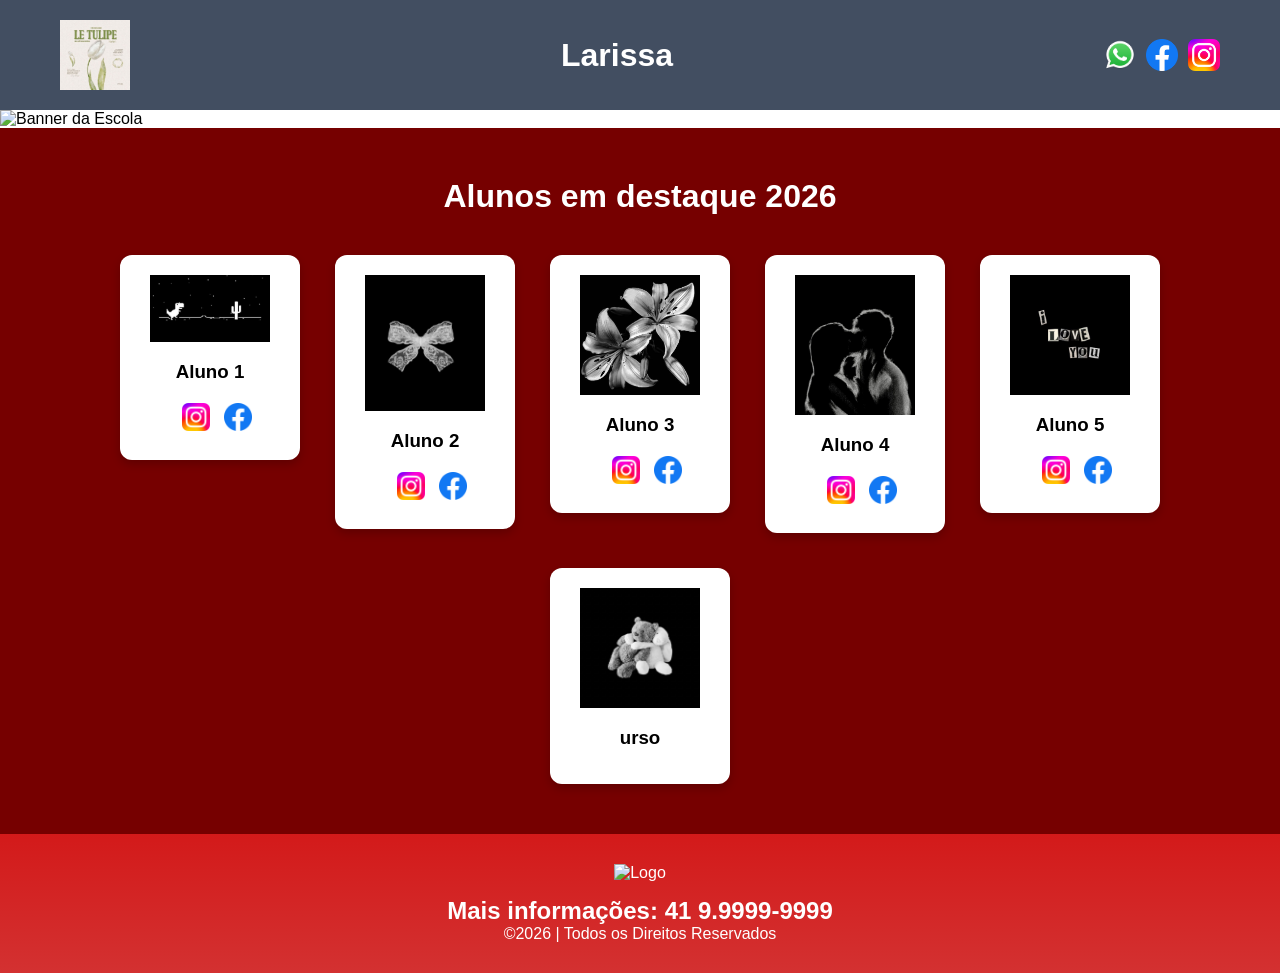
==== index.html @ 87cdd2d8 ",,," ====
<!DOCTYPE html>
<html lang="pt-br">
<head>
    <meta charset="UTF-8">
    <meta name="viewport" content="width=device-width, initial-scale=1.0">
    <title>Home | Nossa Escola</title>
    <link rel="stylesheet" href="style.css">
</head>

<body>

    <!-- HEADER -->
    <header>
        <div class="cabecalho-itens">
            <img class="cabecalho-imagem" src="baixados (1).jpg" alt="Logo">

            <h1 class="titulo_site">Larissa</h1>

            <div class="sociais">
                <img src="WhatsApp_icon.png" alt="WhatsApp">
                <img src="Facebook.png" alt="Facebook">
                <img src="Instagram.png" alt="Instagram">
            </div>
        </div>
    </header>

    <!-- BANNER -->
    <section class="banner1">
        <img src="banner.png" alt="Banner da Escola">
    </section>

    <!-- ESTUDANTES -->
    <section class="estudante">

        <h2 class="estudante_titulo">Alunos em destaque 2026</h2>

        <div class="estudantes_todos">

            <div class="estudante-div">
                <img class="estudante-imagem" src="larift.jpg" alt="dino">
                <h3>Aluno 1</h3>
                <img class="estudante-icone" src="site_school.png" alt="">
                <img class="estudante-icone" src="Instagram.png" alt="">
                <img class="estudante-icone" src="Facebook.png" alt="">
            </div>

            <div class="estudante-div">
                <img class="estudante-imagem" src="laco.jpg" alt="laço">
                <h3>Aluno 2</h3>
                <img class="estudante-icone" src="site_school.png" alt="">
                <img class="estudante-icone" src="Instagram.png" alt="">
                <img class="estudante-icone" src="Facebook.png" alt="">
            </div>

            <div class="estudante-div">
                <img class="estudante-imagem" src="flor2.jpg" alt="flor">
                <h3>Aluno 3</h3>
                <img class="estudante-icone" src="site_school.png" alt="">
                <img class="estudante-icone" src="Instagram.png" alt="">
                <img class="estudante-icone" src="Facebook.png" alt="">
            </div>

            <div class="estudante-div">
                <img class="estudante-imagem" src="casal.jpg" alt="casal">
                <h3>Aluno 4</h3>
                <img class="estudante-icone" src="site_school.png" alt="">
                <img class="estudante-icone" src="Instagram.png" alt="">
                <img class="estudante-icone" src="Facebook.png" alt="">
            </div>

            <div class="estudante-div">
                <img class="estudante-imagem" src="love.jpg" alt="love">
                <h3>Aluno 5</h3>
                <img class="estudante-icone" src="site_school.png" alt="">
                <img class="estudante-icone" src="Instagram.png" alt="">
                <img class="estudante-icone" src="Facebook.png" alt="">
            </div>

            <div class="estudante-div">
                <img class="estudante-imagem" src="urso.jpg" alt="urso">
                <h3>urso</h3>
            </div>

        </div>

    </section>

    <!-- RODAPÉ -->
    <footer class="escola">

        <img class="logo_rodape" src="logo_nossa_escola.png" alt="Logo">

        <h2>
            Mais informações:
            <a class="link" href="https://wa.me/5541999999999">
                41 9.9999-9999
            </a>
        </h2>

        <p>©2026 | Todos os Direitos Reservados</p>

    </footer>

</body>
</html>
---- style.css ----
*{
    margin:0;
    padding:0;
    box-sizing:border-box;
}

body{
    font-family:Arial, Helvetica, sans-serif;
}

/* HEADER */

header{
    background:#424e61;
    color:white;
    padding:20px 0;
}

.cabecalho-itens{
    max-width:1200px;
    margin:auto;
    display:flex;
    justify-content:space-between;
    align-items:center;
    padding:0 20px;
}

.cabecalho-imagem{
    width:70px;
}

.titulo_site{
    font-size:32px;
}

.sociais{
    display:flex;
    gap:10px;
}

.sociais img{
    width:32px;
}

/* BANNER */

.banner1 img{
    width:100%;
    display:block;
}

/* ESTUDANTES */

.estudante{
    background:#760000;
    padding:50px 20px;
}

.estudante_titulo{
    text-align:center;
    color:white;
    margin-bottom:40px;
    font-size:32px;
}

.estudantes_todos{
    max-width:1200px;
    margin:auto;
    display:flex;
    justify-content:center;
    align-items:flex-start;
    flex-wrap:wrap;
    gap:35px;
}

.estudante-div{
    width:180px;
    background:white;
    border-radius:12px;
    padding:20px;
    text-align:center;
    box-shadow:0 4px 10px rgba(0,0,0,.2);
}

.estudante-imagem{
    width:120px;
    margin-bottom:15px;
}

.estudante-div h3{
    margin-bottom:15px;
}

.estudante-icone{
    width:28px;
    margin:5px;
    cursor:pointer;
}

/* RODAPÉ */

.escola{
    background:linear-gradient(#d31a1a,#d33131);
    color:white;
    text-align:center;
    padding:30px;
}

.logo_rodape{
    width:90px;
    margin-bottom:15px;
}

.link{
    color:white;
    text-decoration:none;
}

.link:hover{
    text-decoration:underline;
}
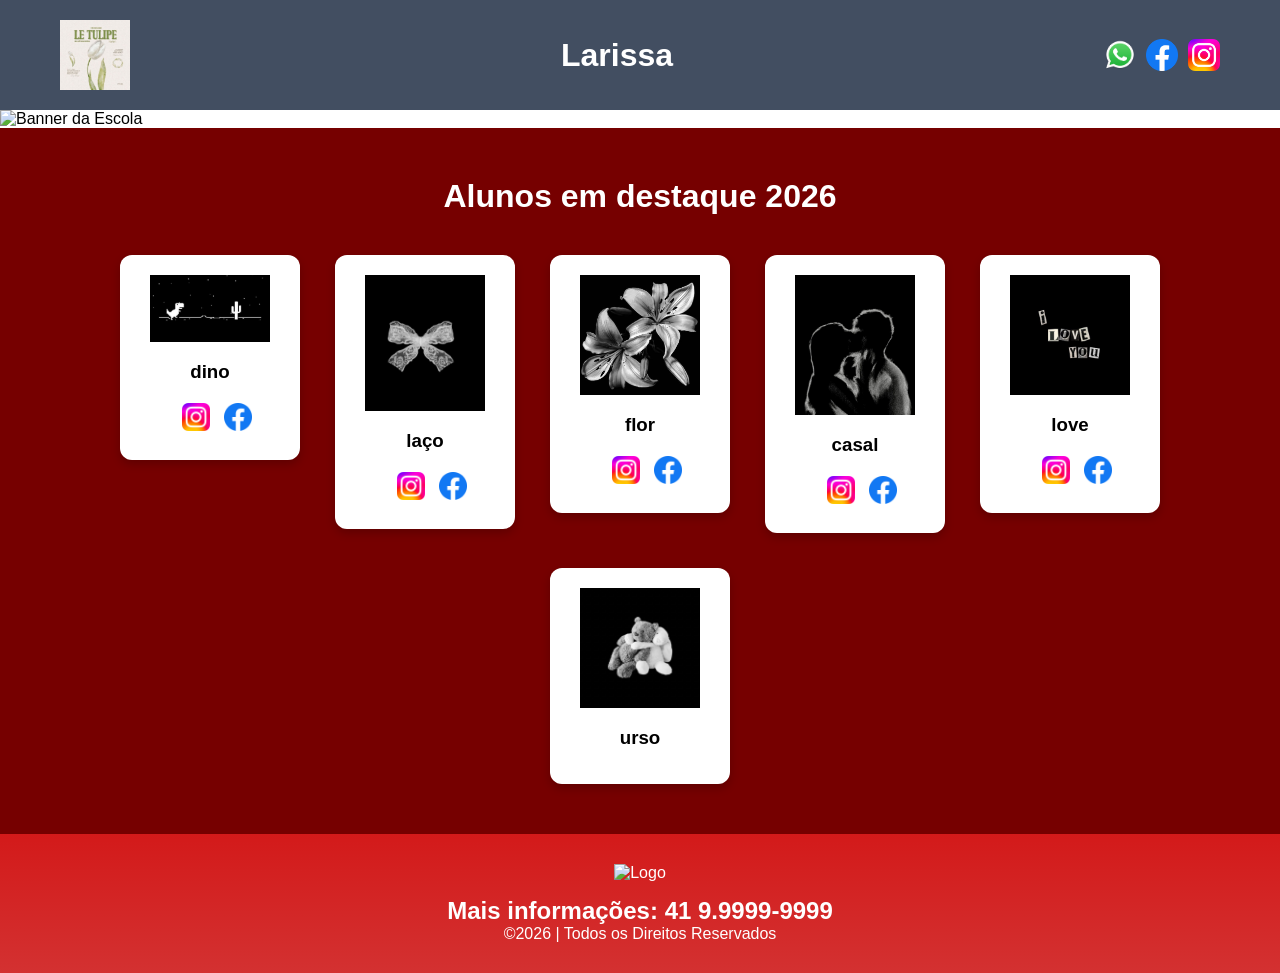
==== commit 09b4a93f: "ow" ====
--- a/index.html
+++ b/index.html
@@ -38,7 +38,7 @@
 
             <div class="estudante-div">
                 <img class="estudante-imagem" src="larift.jpg" alt="dino">
-                <h3>Aluno 1</h3>
+                <h3>dino</h3>
                 <img class="estudante-icone" src="site_school.png" alt="">
                 <img class="estudante-icone" src="Instagram.png" alt="">
                 <img class="estudante-icone" src="Facebook.png" alt="">
@@ -46,7 +46,7 @@
 
             <div class="estudante-div">
                 <img class="estudante-imagem" src="laco.jpg" alt="laço">
-                <h3>Aluno 2</h3>
+                <h3>laço</h3>
                 <img class="estudante-icone" src="site_school.png" alt="">
                 <img class="estudante-icone" src="Instagram.png" alt="">
                 <img class="estudante-icone" src="Facebook.png" alt="">
@@ -54,7 +54,7 @@
 
             <div class="estudante-div">
                 <img class="estudante-imagem" src="flor2.jpg" alt="flor">
-                <h3>Aluno 3</h3>
+                <h3>flor</h3>
                 <img class="estudante-icone" src="site_school.png" alt="">
                 <img class="estudante-icone" src="Instagram.png" alt="">
                 <img class="estudante-icone" src="Facebook.png" alt="">
@@ -62,7 +62,7 @@
 
             <div class="estudante-div">
                 <img class="estudante-imagem" src="casal.jpg" alt="casal">
-                <h3>Aluno 4</h3>
+                <h3>casal</h3>
                 <img class="estudante-icone" src="site_school.png" alt="">
                 <img class="estudante-icone" src="Instagram.png" alt="">
                 <img class="estudante-icone" src="Facebook.png" alt="">
@@ -70,7 +70,7 @@
 
             <div class="estudante-div">
                 <img class="estudante-imagem" src="love.jpg" alt="love">
-                <h3>Aluno 5</h3>
+                <h3>love</h3>
                 <img class="estudante-icone" src="site_school.png" alt="">
                 <img class="estudante-icone" src="Instagram.png" alt="">
                 <img class="estudante-icone" src="Facebook.png" alt="">
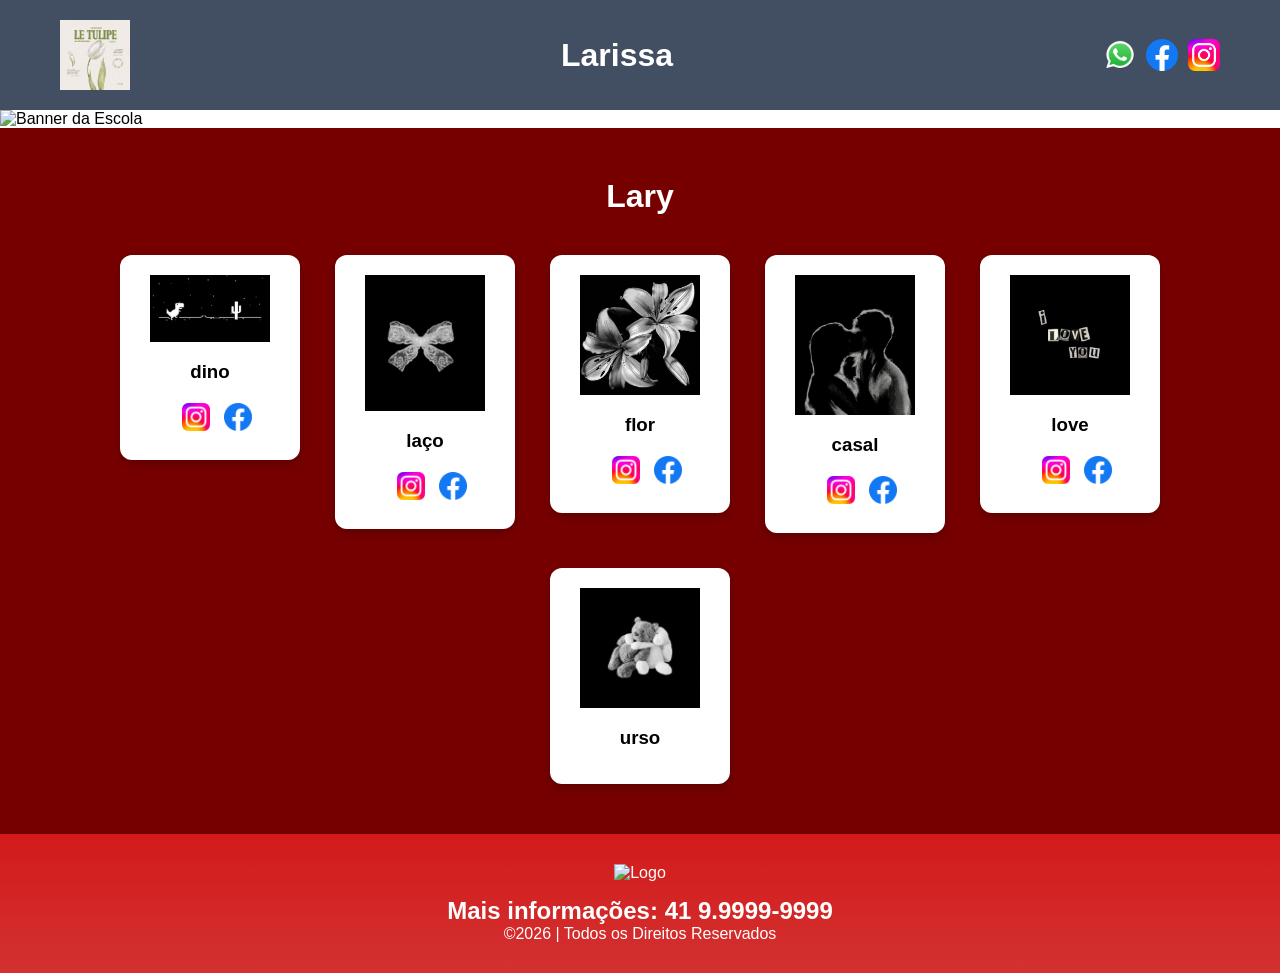
==== commit 3c3116e4: "..." ====
--- a/index.html
+++ b/index.html
@@ -32,7 +32,7 @@
     <!-- ESTUDANTES -->
     <section class="estudante">
 
-        <h2 class="estudante_titulo">Alunos em destaque 2026</h2>
+        <h2 class="estudante_titulo">Lary</h2>
 
         <div class="estudantes_todos">
 
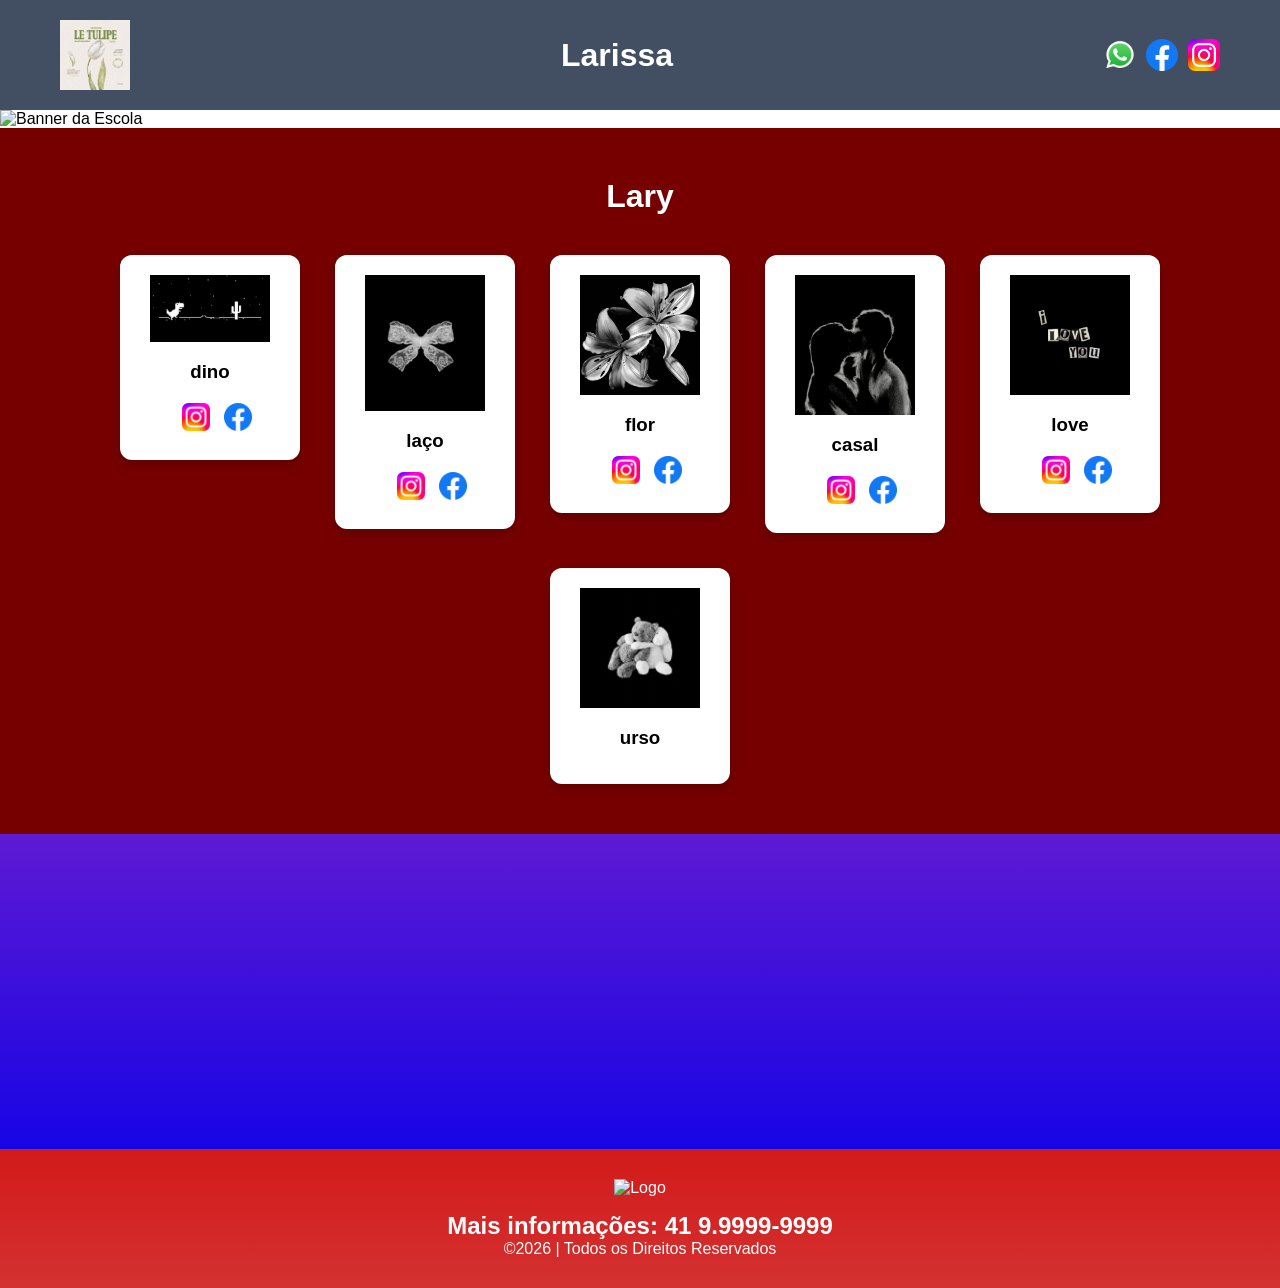
==== commit 91669f9b: "51" ====
--- a/index.html
+++ b/index.html
@@ -85,7 +85,16 @@
 
     </section>
 
-    <!-- RODAPÉ -->
+    <!-- vídeo -->
+<div class="div_video">
+
+<iframe class="youtube" width="560" height="315" src="https://www.youtube.com/embed/-YmhWG1UtW4?si=F8DVBqAMpVnr7Fd4" title="YouTube video player" frameborder="0" allow="accelerometer; autoplay; clipboard-write; encrypted-media; gyroscope; picture-in-picture; web-share" referrerpolicy="strict-origin-when-cross-origin" allowfullscreen></iframe>
+
+</div>
+
+
+
+     <!-- RODAPÉ -->
     <footer class="escola">
 
         <img class="logo_rodape" src="logo_nossa_escola.png" alt="Logo">
--- a/style.css
+++ b/style.css
@@ -97,6 +97,20 @@
     cursor:pointer;
 }
 
+.div_video{
+background:linear-gradient(#5e1ad3,#1704e5);
+    color:white;
+    text-align:center;
+
+
+}
+
+.youtube{
+    display:flex;
+    justify-content:center;
+}
+
+
 /* RODAPÉ */
 
 .escola{
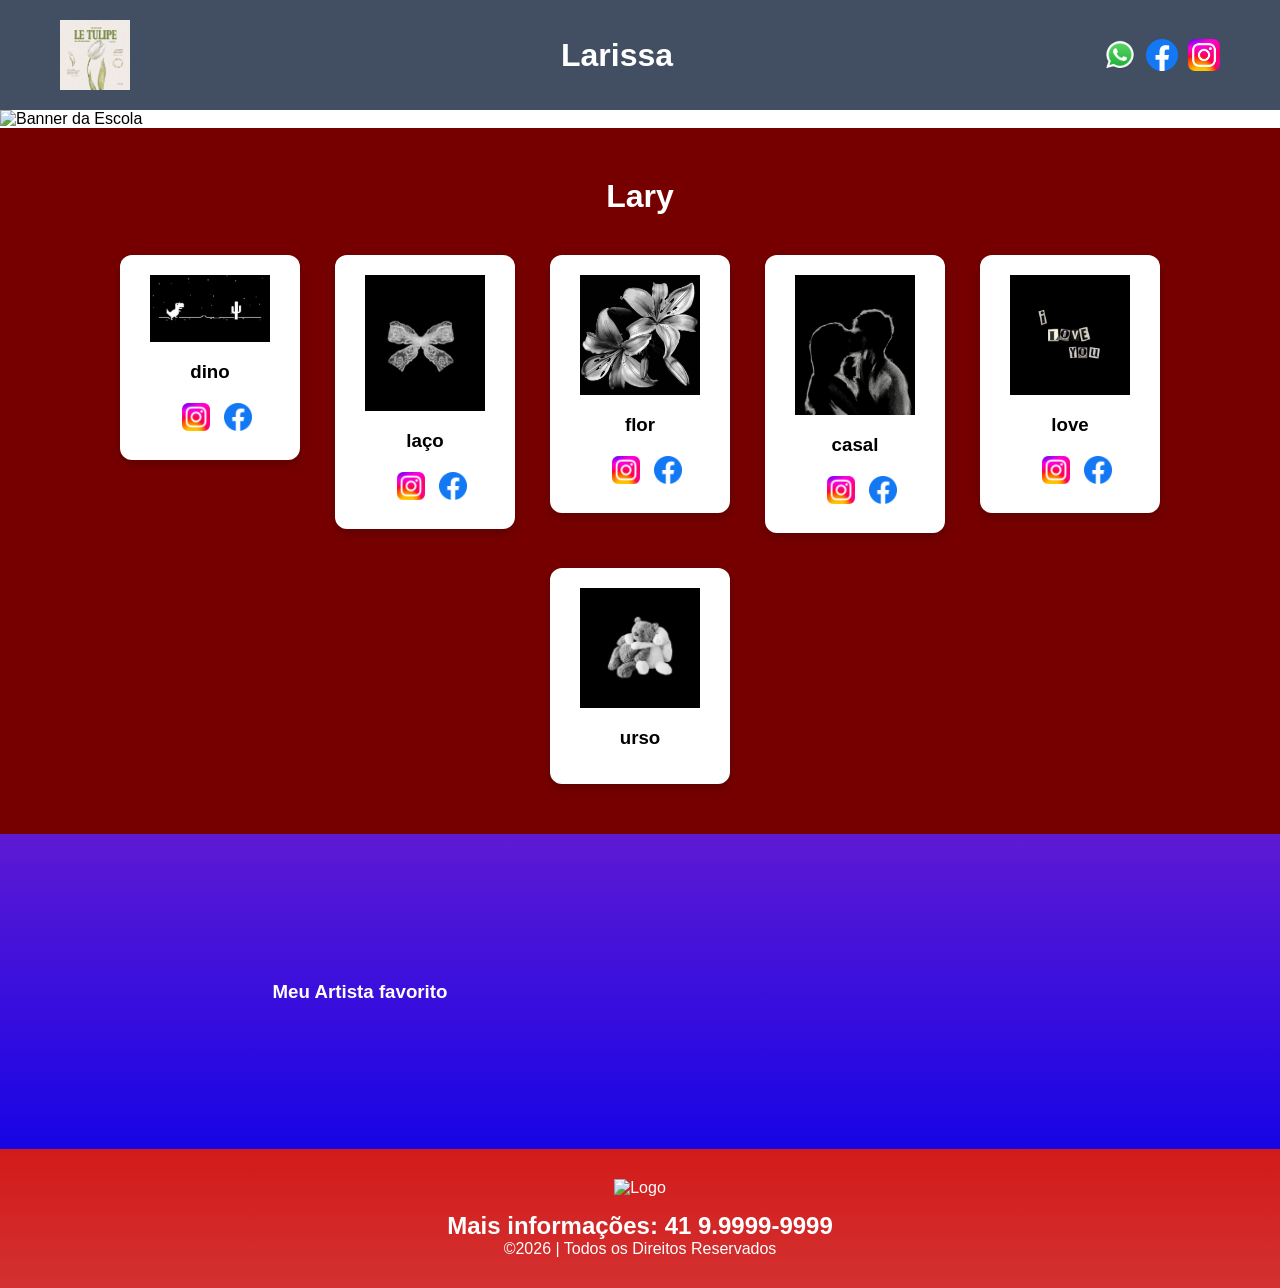
==== commit edb0b287: "54" ====
--- a/index.html
+++ b/index.html
@@ -88,6 +88,8 @@
     <!-- vídeo -->
 <div class="div_video">
 
+    <h3> Meu Artista favorito      </h3>
+
 <iframe class="youtube" width="560" height="315" src="https://www.youtube.com/embed/-YmhWG1UtW4?si=F8DVBqAMpVnr7Fd4" title="YouTube video player" frameborder="0" allow="accelerometer; autoplay; clipboard-write; encrypted-media; gyroscope; picture-in-picture; web-share" referrerpolicy="strict-origin-when-cross-origin" allowfullscreen></iframe>
 
 </div>
--- a/style.css
+++ b/style.css
@@ -101,14 +101,16 @@
 background:linear-gradient(#5e1ad3,#1704e5);
     color:white;
     text-align:center;
+    display: flex;
+    justify-content: center; /* Centraliza na horizontal */
+    align-items: center;     /* Centraliza na vertical (se o container tiver altura) */
+    width: 100%; 
+}
 
 
-}
 
-.youtube{
-    display:flex;
-    justify-content:center;
-}
+
+
 
 
 /* RODAPÉ */
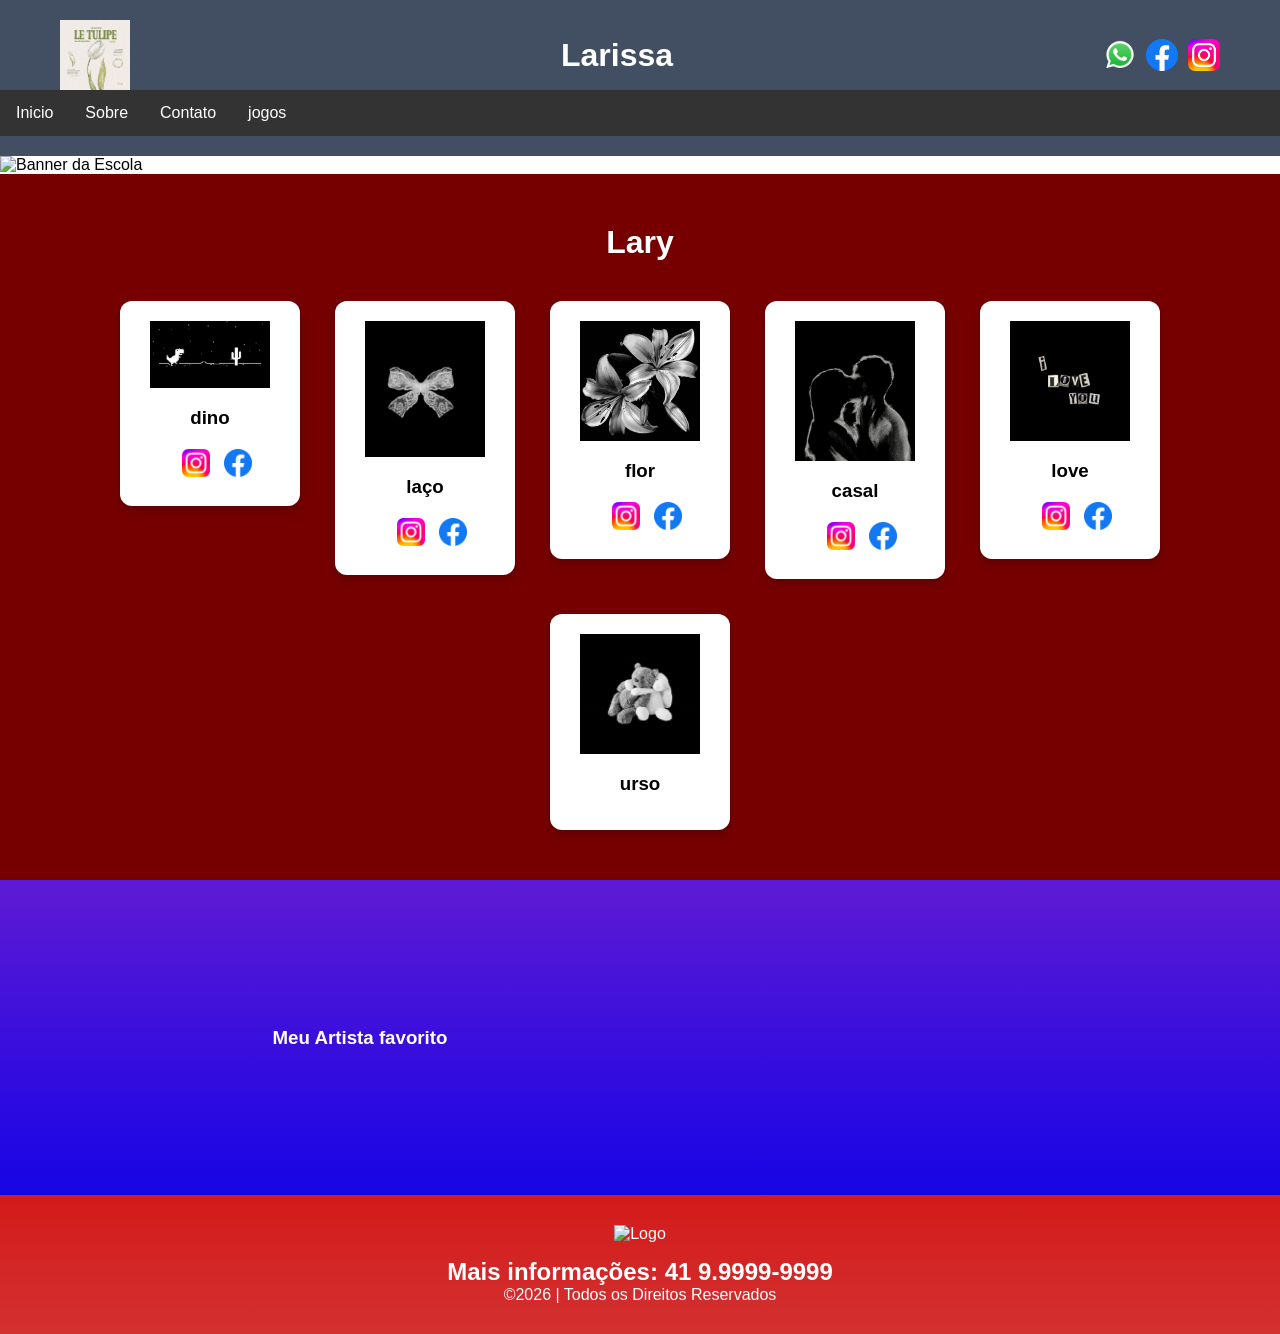
==== commit ad94de97: "09" ====
--- a/index.html
+++ b/index.html
@@ -22,6 +22,13 @@
                 <img src="Instagram.png" alt="Instagram">
             </div>
         </div>
+
+        <ul>
+  <li><a href="index.html">Inicio</a></li>
+  <li><a href="sobre.html">Sobre</a></li>
+  <li><a href="contato.html">Contato</a></li>
+  <li><a href="jogos.html">jogos</a></li>
+</ul>
     </header>
 
     <!-- BANNER -->
@@ -89,6 +96,9 @@
 <div class="div_video">
 
     <h3> Meu Artista favorito      </h3>
+    <p></p>
+    <p></p>
+
 
 <iframe class="youtube" width="560" height="315" src="https://www.youtube.com/embed/-YmhWG1UtW4?si=F8DVBqAMpVnr7Fd4" title="YouTube video player" frameborder="0" allow="accelerometer; autoplay; clipboard-write; encrypted-media; gyroscope; picture-in-picture; web-share" referrerpolicy="strict-origin-when-cross-origin" allowfullscreen></iframe>
 
--- a/style.css
+++ b/style.css
@@ -134,4 +134,28 @@
 
 .link:hover{
     text-decoration:underline;
+}
+
+ul {
+  list-style-type: none;
+  margin: 0;
+  padding: 0;
+  overflow: hidden;
+  background-color: #333333;
+}
+
+ul li {
+  float: left;
+}
+
+ul li a {
+  display: block;
+  color: white;
+  text-align: center;
+  padding: 14px 16px;
+  text-decoration: none;
+}
+
+ul li a:hover {
+  background-color: #111111;
 }
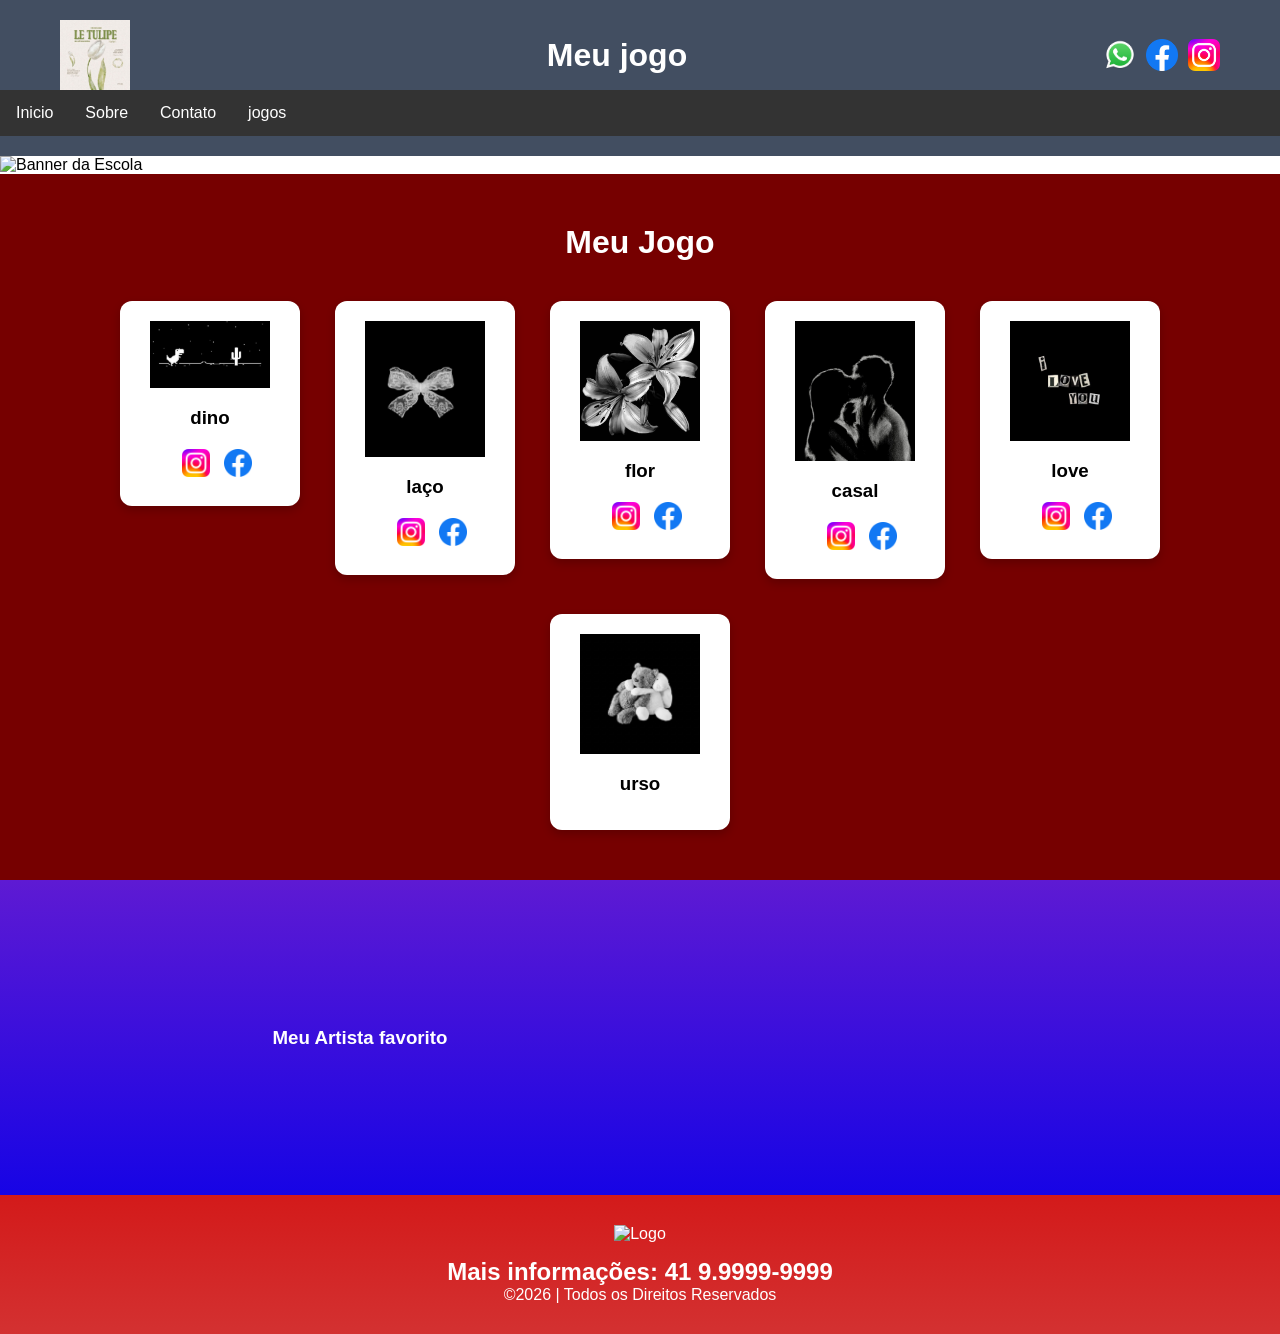
==== commit 9d2abba2: "09" ====
--- a/index.html
+++ b/index.html
@@ -14,7 +14,7 @@
         <div class="cabecalho-itens">
             <img class="cabecalho-imagem" src="baixados (1).jpg" alt="Logo">
 
-            <h1 class="titulo_site">Larissa</h1>
+            <h1 class="titulo_site">Meu jogo</h1>
 
             <div class="sociais">
                 <img src="WhatsApp_icon.png" alt="WhatsApp">
@@ -39,7 +39,7 @@
     <!-- ESTUDANTES -->
     <section class="estudante">
 
-        <h2 class="estudante_titulo">Lary</h2>
+        <h2 class="estudante_titulo">Meu Jogo</h2>
 
         <div class="estudantes_todos">
 
